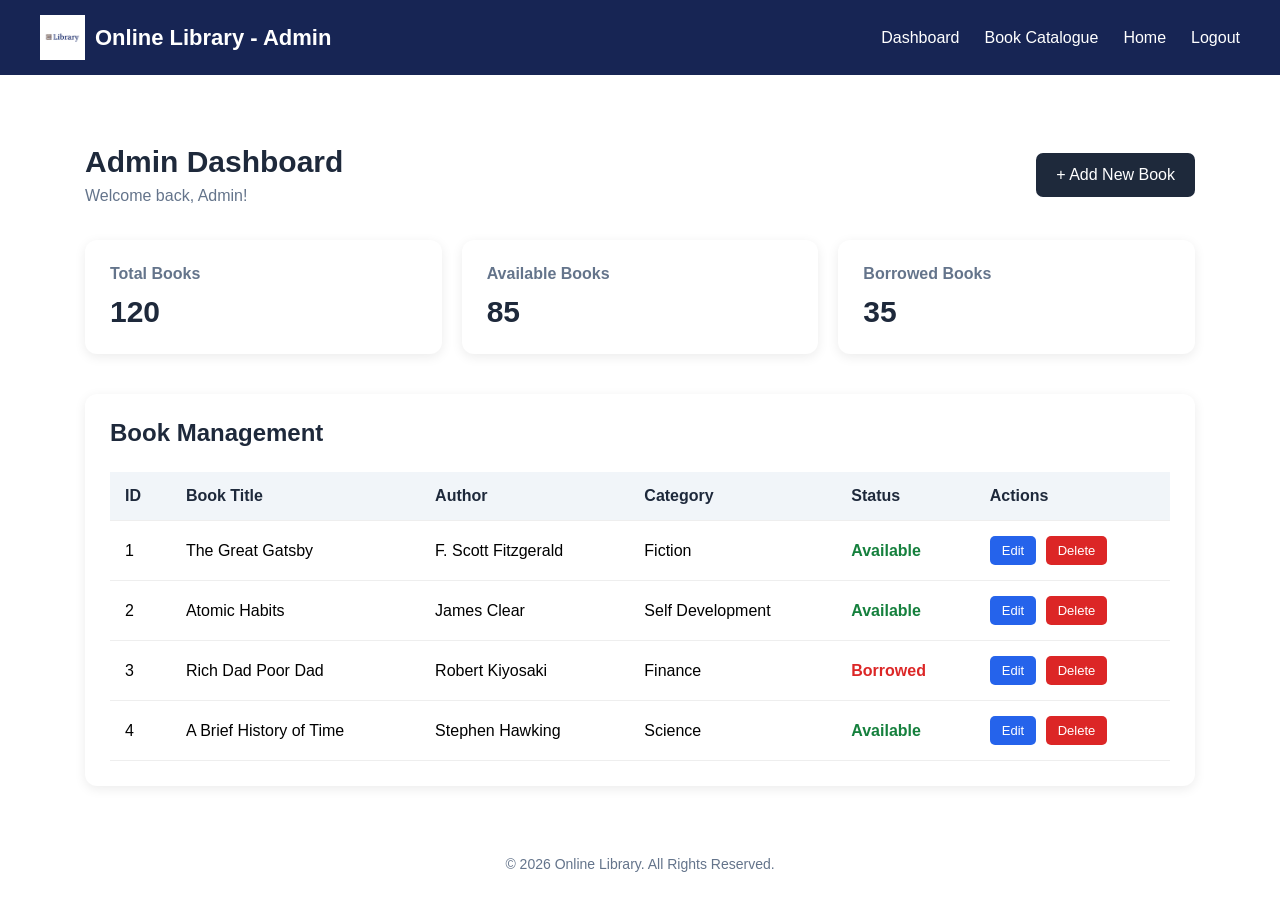
==== admin.html @ 9af783e1 "Create Online Library" ====
<!DOCTYPE html>
<html lang="en">

<head>
    <meta charset="UTF-8">
    <meta name="viewport" content="width=device-width, initial-scale=1.0">
    <title>Admin Dashboard - Online Library</title>
    <link rel="stylesheet" href="css/admin.css">
</head>

<body>

    <!-- Navbar -->
    <nav class="navbar">

        <a href="admin.html" class="brand">
            <img src="images/book-logo-template_23-2149676836.avif" alt="Library Logo">
            <span>Online Library - Admin</span>
        </a>

        <div class="nav-links">
            <a href="admin.html">Dashboard</a>
            <a href="Catalogue.html">Book Catalogue</a>
            <a href="index.html">Home</a>
            <a href="Login.html">Logout</a>
        </div>

    </nav>

    <!-- Dashboard -->
    <section class="admin-container">

        <div class="admin-header">
            <div>
                <h1>Admin Dashboard</h1>
                <p>Welcome back, Admin!</p>
            </div>

            <a href="book_form.html" class="add-book-btn">
                + Add New Book
            </a>
        </div>

        <!-- Statistics -->
        <div class="admin-stats">

            <div class="stat-card">
                <h3>Total Books</h3>
                <p>120</p>
            </div>

            <div class="stat-card">
                <h3>Available Books</h3>
                <p>85</p>
            </div>

            <div class="stat-card">
                <h3>Borrowed Books</h3>
                <p>35</p>
            </div>

        </div>

        <!-- Book List -->
        <div class="admin-books">

            <h2>Book Management</h2>

            <div class="table-container">

                <table>

                    <thead>
                        <tr>
                            <th>ID</th>
                            <th>Book Title</th>
                            <th>Author</th>
                            <th>Category</th>
                            <th>Status</th>
                            <th>Actions</th>
                        </tr>
                    </thead>

                    <tbody>

                        <tr>
                            <td>1</td>
                            <td>The Great Gatsby</td>
                            <td>F. Scott Fitzgerald</td>
                            <td>Fiction</td>
                            <td><span class="admin-available">Available</span></td>
                            <td>
                                <a href="book_form.html" class="edit-btn">Edit</a>
                                <button class="delete-btn">Delete</button>
                            </td>
                        </tr>

                        <tr>
                            <td>2</td>
                            <td>Atomic Habits</td>
                            <td>James Clear</td>
                            <td>Self Development</td>
                            <td><span class="admin-available">Available</span></td>
                            <td>
                                <a href="book_form.html" class="edit-btn">Edit</a>
                                <button class="delete-btn">Delete</button>
                            </td>
                        </tr>

                        <tr>
                            <td>3</td>
                            <td>Rich Dad Poor Dad</td>
                            <td>Robert Kiyosaki</td>
                            <td>Finance</td>
                            <td><span class="admin-borrowed">Borrowed</span></td>
                            <td>
                                <a href="book_form.html" class="edit-btn">Edit</a>
                                <button class="delete-btn">Delete</button>
                            </td>
                        </tr>

                        <tr>
                            <td>4</td>
                            <td>A Brief History of Time</td>
                            <td>Stephen Hawking</td>
                            <td>Science</td>
                            <td><span class="admin-available">Available</span></td>
                            <td>
                                <a href="book_form.html" class="edit-btn">Edit</a>
                                <button class="delete-btn">Delete</button>
                            </td>
                        </tr>

                    </tbody>

                </table>

            </div>

        </div>

    </section>

    <!-- Footer -->
    <footer class="footer">
        <p>© 2026 Online Library. All Rights Reserved.</p>
    </footer>

</body>

</html>
---- css/admin.css ----
* {
    margin: 0;
    padding: 0;
    box-sizing: border-box;
}

body {
    font-family: Arial, sans-serif;
}

.navbar {
    display: flex;
    justify-content: space-between;
    align-items: center;
    padding: 15px 40px;
    background-color: #172554;
}

.brand {
    display: flex;
    align-items: center;
    gap: 10px;
    color: white;
    text-decoration: none;
    font-size: 22px;
    font-weight: bold;
}

.brand img {
    width: 45px;
    height: 45px;
    object-fit: contain;
}

.nav-links {
    display: flex;
    align-items: center;
    gap: 25px;
}

.nav-links a {
    color: white;
    text-decoration: none;
    font-size: 16px;
}

.nav-links a:hover {
    color: #fbbf24;
}

.admin-container {
    max-width: 1150px;
    margin: 50px auto;
    padding: 20px;
}

.admin-header {
    display: flex;
    justify-content: space-between;
    align-items: center;
    margin-bottom: 35px;
    gap: 15px;
}

.admin-header h1 {
    color: #1e293b;
    font-size: 30px;
}

.admin-header p {
    color: #64748b;
    margin-top: 8px;
}

.add-book-btn {
    background: #1e293b;
    color: white;
    padding: 13px 20px;
    text-decoration: none;
    border-radius: 7px;
}

.add-book-btn:hover {
    background: #334155;
}

/* Statistics */

.admin-stats {
    display: grid;
    grid-template-columns: repeat(auto-fit, minmax(200px, 1fr));
    gap: 20px;
    margin-bottom: 40px;
}

.stat-card {
    background: white;
    padding: 25px;
    border-radius: 12px;
    box-shadow: 0 3px 12px rgba(0, 0, 0, 0.08);
}

.stat-card h3 {
    color: #64748b;
    font-size: 16px;
}

.stat-card p {
    color: #1e293b;
    font-size: 30px;
    font-weight: bold;
    margin-top: 12px;
}

/* Book Management */

.admin-books {
    background: white;
    padding: 25px;
    border-radius: 12px;
    box-shadow: 0 3px 12px rgba(0, 0, 0, 0.08);
}

.admin-books h2 {
    color: #1e293b;
    margin-bottom: 25px;
}

.table-container {
    overflow-x: auto;
}

.admin-books table {
    width: 100%;
    border-collapse: collapse;
    min-width: 700px;
}

.admin-books th,
.admin-books td {
    padding: 15px;
    text-align: left;
    border-bottom: 1px solid #eee;
}

.admin-books th {
    background: #f1f5f9;
    color: #1e293b;
}

.admin-available {
    color: #15803d;
    font-weight: bold;
}

.admin-borrowed {
    color: #dc2626;
    font-weight: bold;
}

.edit-btn {
    background: #2563eb;
    color: white;
    text-decoration: none;
    padding: 7px 12px;
    border-radius: 5px;
    font-size: 13px;
}

.delete-btn {
    background: #dc2626;
    color: white;
    border: none;
    padding: 7px 12px;
    border-radius: 5px;
    cursor: pointer;
    font-size: 13px;
    margin-left: 5px;
}
.footer {
    text-align: center;
    margin-top: 50px;
    color: #64748b;
    font-size: 14px;
}

/* Responsive */

@media (max-width: 600px) {

    .admin-container {
        padding: 12px;
    }

    .admin-header {
        flex-direction: column;
        align-items: flex-start;
    }

    .admin-header h1 {
        font-size: 25px;
    }

    .admin-books {
        padding: 15px;
    }

}
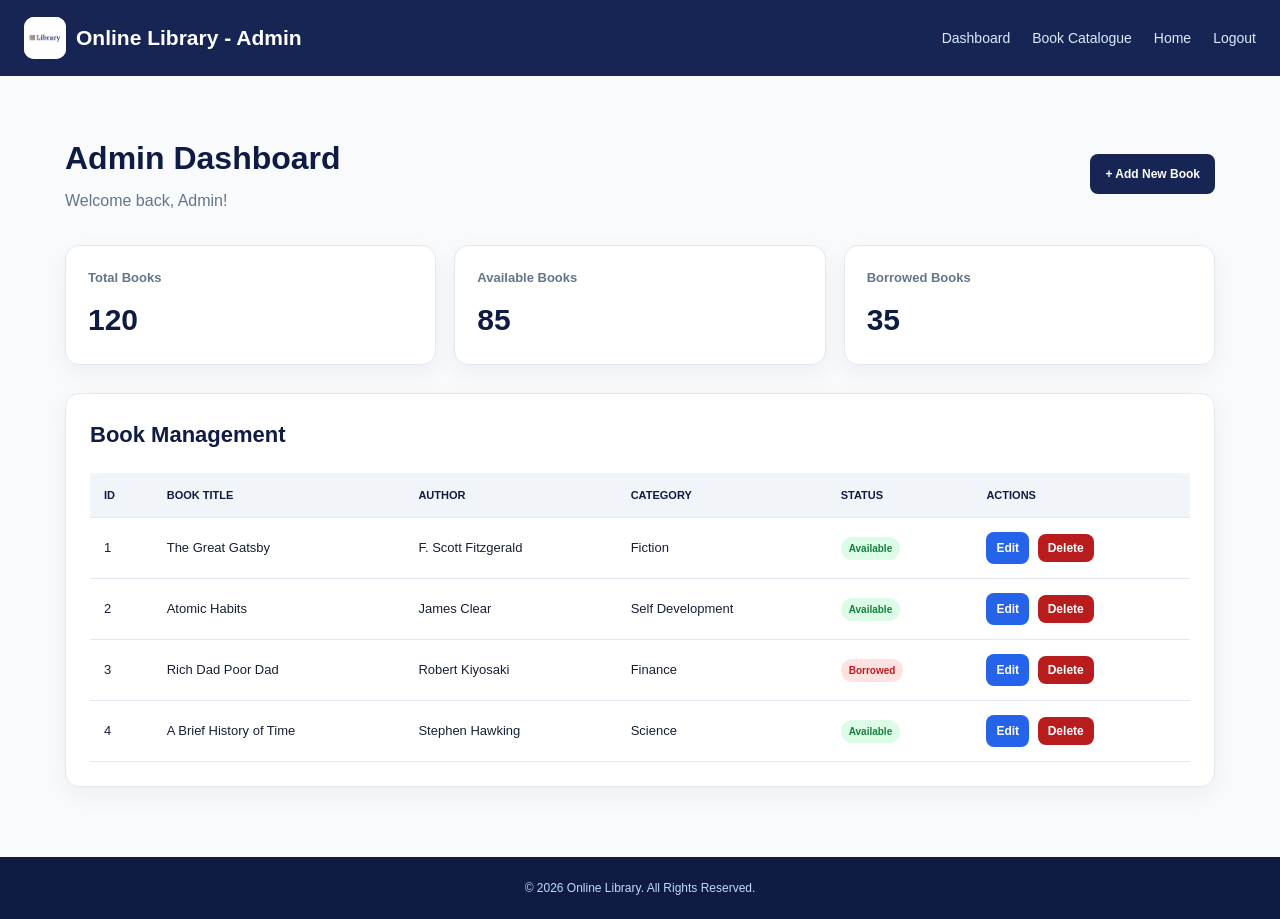
==== commit 2b99874c: "Update Online Library" ====
--- a/admin.html
+++ b/admin.html
@@ -6,12 +6,13 @@
     <meta charset="UTF-8">
     <meta name="viewport" content="width=device-width, initial-scale=1.0">
     <title>Admin Dashboard - Online Library</title>
-    <link rel="stylesheet" href="css/admin.css">
+    <link rel="stylesheet" href="css/style.css" />
+    <link rel="stylesheet" href="css/admin.css" />
 </head>
 
 <body>
 
-    <!-- Navbar -->
+    
     <nav class="navbar">
 
         <a href="admin.html" class="brand">
@@ -28,7 +29,7 @@
 
     </nav>
 
-    <!-- Dashboard -->
+    
     <section class="admin-container">
 
         <div class="admin-header">
@@ -42,7 +43,7 @@
             </a>
         </div>
 
-        <!-- Statistics -->
+        
         <div class="admin-stats">
 
             <div class="stat-card">
@@ -62,7 +63,7 @@
 
         </div>
 
-        <!-- Book List -->
+        
         <div class="admin-books">
 
             <h2>Book Management</h2>
@@ -142,7 +143,7 @@
 
     </section>
 
-    <!-- Footer -->
+    
     <footer class="footer">
         <p>© 2026 Online Library. All Rights Reserved.</p>
     </footer>
--- a/css/style.css
+++ b/css/style.css
@@ -0,0 +1,102 @@
+
+* {
+    margin: 0;
+    padding: 0;
+    box-sizing: border-box;
+}
+:root {
+    --navy: #172554;
+    --navy-dark: #0f1b43;
+    --blue: #2563eb;
+    --blue-soft: #eff6ff;
+    --gold: #fbbf24;
+    --ink: #172033;
+    --muted: #64748b;
+    --line: #e2e8f0;
+    --surface: #ffffff;
+    --page: #f8fafc;
+    --green: #15803d;
+    --green-soft: #dcfce7;
+    --red: #b91c1c;
+    --red-soft: #fee2e2;
+}
+body {
+    min-width: 320px;
+    background: var(--page);
+    color: var(--ink);
+    font-family: Arial, Helvetica, sans-serif;
+    line-height: 1.5;
+}
+
+.site-header {
+    background: var(--navy);
+    box-shadow: 0 2px 10px rgba(15, 27, 67, 0.16);
+}
+
+.navbar {
+    min-height: 76px;
+    display: flex;
+    align-items: center;
+    justify-content: space-between;
+    gap: 30px;
+}
+
+.brand {
+    display: inline-flex;
+    align-items: center;
+    gap: 10px;
+    color: #ffffff;
+    font-size: 21px;
+    font-weight: 700;
+    text-decoration: none;
+    white-space: nowrap;
+}
+
+.brand img {
+    width: 42px;
+    height: 42px;
+    border-radius: 10px;
+    object-fit: contain;
+    background: #ffffff;
+}
+
+.nav-links {
+    display: flex;
+    align-items: center;
+    justify-content: flex-end;
+    flex-wrap: wrap;
+    gap: 8px 22px;
+}
+
+.nav-links a {
+    padding: 8px 0;
+    color: #dbeafe;
+    font-size: 14px;
+    text-decoration: none;
+    transition: color 160ms ease;
+}
+
+.nav-links a:hover,
+.nav-links a.active {
+    color: var(--gold);
+}
+
+.footer {
+    padding: 22px 24px;
+    background: var(--navy-dark);
+    color: #bfdbfe;
+    font-size: 12px;
+    text-align: center;
+}
+
+@media (max-width: 650px) {
+    .navbar {
+        align-items: flex-start;
+        flex-direction: column;
+        gap: 13px;
+    }
+
+    .nav-links {
+        justify-content: flex-start;
+    }
+}
--- a/css/admin.css
+++ b/css/admin.css
@@ -1,130 +1,93 @@
-
-* {
-    margin: 0;
-    padding: 0;
-    box-sizing: border-box;
+.navbar {
+    width: 100%;
+    padding: 15px max(24px, calc((100% - 1240px) / 2));
+    background: var(--navy);
 }
 
-body {
-    font-family: Arial, sans-serif;
-}
-
-.navbar {
-    display: flex;
-    justify-content: space-between;
-    align-items: center;
-    padding: 15px 40px;
-    background-color: #172554;
-}
-
-.brand {
-    display: flex;
-    align-items: center;
-    gap: 10px;
-    color: white;
-    text-decoration: none;
-    font-size: 22px;
-    font-weight: bold;
-}
-
-.brand img {
-    width: 45px;
-    height: 45px;
-    object-fit: contain;
-}
-
-.nav-links {
-    display: flex;
-    align-items: center;
-    gap: 25px;
-}
-
-.nav-links a {
-    color: white;
-    text-decoration: none;
-    font-size: 16px;
-}
-
-.nav-links a:hover {
-    color: #fbbf24;
-}
 
 .admin-container {
-    max-width: 1150px;
-    margin: 50px auto;
-    padding: 20px;
+    width: min(1150px, calc(100% - 48px));
+    margin: 0 auto;
+    padding: 58px 0 70px;
 }
 
 .admin-header {
     display: flex;
+    align-items: center;
     justify-content: space-between;
-    align-items: center;
-    margin-bottom: 35px;
+
     gap: 15px;
+    margin-bottom: 32px;
 }
 
 .admin-header h1 {
-    color: #1e293b;
-    font-size: 30px;
+    color: var(--navy-dark);
+    font-size: 32px;
 }
 
 .admin-header p {
-    color: #64748b;
-    margin-top: 8px;
+    margin-top: 7px;
+    color: var(--muted);
+}
+
+.add-book-btn,
+.edit-btn,
+.delete-btn {
+    border-radius: 8px;
+    font-size: 12px;
+    font-weight: 700;
+    text-decoration: none;
 }
 
 .add-book-btn {
-    background: #1e293b;
-    color: white;
-    padding: 13px 20px;
-    text-decoration: none;
-    border-radius: 7px;
+    padding: 11px 15px;
+    background: var(--navy);
+    color: #ffffff;
 }
 
 .add-book-btn:hover {
-    background: #334155;
+    background: var(--blue);
 }
-
-/* Statistics */
 
 .admin-stats {
     display: grid;
-    grid-template-columns: repeat(auto-fit, minmax(200px, 1fr));
-    gap: 20px;
-    margin-bottom: 40px;
+    grid-template-columns: repeat(3, minmax(0, 1fr));
+    gap: 18px;
+    margin-bottom: 28px;
+}
+
+.stat-card,
+.admin-books {
+    border: 1px solid var(--line);
+    border-radius: 14px;
+    background: var(--surface);
+    box-shadow: 0 8px 24px rgba(15, 23, 42, 0.05);
 }
 
 .stat-card {
-    background: white;
-    padding: 25px;
-    border-radius: 12px;
-    box-shadow: 0 3px 12px rgba(0, 0, 0, 0.08);
+    padding: 22px;
 }
 
 .stat-card h3 {
-    color: #64748b;
-    font-size: 16px;
+    color: var(--muted);
+    font-size: 13px;
 }
 
 .stat-card p {
-    color: #1e293b;
+    margin-top: 9px;
+    color: var(--navy-dark);
     font-size: 30px;
-    font-weight: bold;
-    margin-top: 12px;
+    font-weight: 700;
 }
 
-/* Book Management */
-
 .admin-books {
-    background: white;
-    padding: 25px;
-    border-radius: 12px;
-    box-shadow: 0 3px 12px rgba(0, 0, 0, 0.08);
+    padding: 24px;
 }
 
 .admin-books h2 {
-    color: #1e293b;
-    margin-bottom: 25px;
+    margin-bottom: 22px;
+    color: var(--navy-dark);
+    font-size: 22px;
 }
 
 .table-container {
@@ -133,77 +96,98 @@
 
 .admin-books table {
     width: 100%;
+    min-width: 700px;
     border-collapse: collapse;
-    min-width: 700px;
 }
 
 .admin-books th,
 .admin-books td {
-    padding: 15px;
+    padding: 14px;
+    border-bottom: 1px solid var(--line);
     text-align: left;
-    border-bottom: 1px solid #eee;
+    font-size: 13px;
 }
 
 .admin-books th {
     background: #f1f5f9;
-    color: #1e293b;
+    color: var(--navy-dark);
+    font-size: 11px;
+    text-transform: uppercase;
+}
+
+.admin-available,
+.admin-borrowed {
+    display: inline-flex;
+    padding: 4px 8px;
+    border-radius: 20px;
+    font-size: 10px;
+    font-weight: 700;
 }
 
 .admin-available {
-    color: #15803d;
-    font-weight: bold;
+    background: var(--green-soft);
+    color: var(--green);
 }
 
 .admin-borrowed {
-    color: #dc2626;
-    font-weight: bold;
+    background: var(--red-soft);
+    color: var(--red);
 }
 
 .edit-btn {
-    background: #2563eb;
-    color: white;
-    text-decoration: none;
-    padding: 7px 12px;
-    border-radius: 5px;
-    font-size: 13px;
+    display: inline-block;
+    padding: 7px 10px;
+    background: var(--blue);
+    color: #ffffff;
+}
+
+.edit-btn:hover {
+    background: var(--navy);
 }
 
 .delete-btn {
-    background: #dc2626;
-    color: white;
-    border: none;
-    padding: 7px 12px;
-    border-radius: 5px;
+    padding: 7px 10px;
+    border: 0;
+    background: var(--red);
+    color: #ffffff;
     cursor: pointer;
-    font-size: 13px;
     margin-left: 5px;
 }
-.footer {
-    text-align: center;
-    margin-top: 50px;
-    color: #64748b;
-    font-size: 14px;
+
+.delete-btn:hover {
+    background: #991b1b;
 }
 
-/* Responsive */
+@media (max-width: 800px) {
+    .navbar {
+        padding: 15px 24px;
+    }
 
-@media (max-width: 600px) {
+.admin-stats {
+        grid-template-columns: 1fr;
+    }
+}
 
-    .admin-container {
-        padding: 12px;
+@media (max-width: 650px) {
+    .navbar {
+        align-items: flex-start;
+        flex-direction: column;
+        gap: 13px;
+        padding: 15px 14px 18px;
+    }
+
+.admin-container {
+        width: min(100% - 28px, 520px);
+        padding-top: 40px;
     }
 
     .admin-header {
+        align-items: flex-start;
         flex-direction: column;
-        align-items: flex-start;
-    }
-
-    .admin-header h1 {
-        font-size: 25px;
     }
 
     .admin-books {
         padding: 15px;
     }
+}
 
-}
